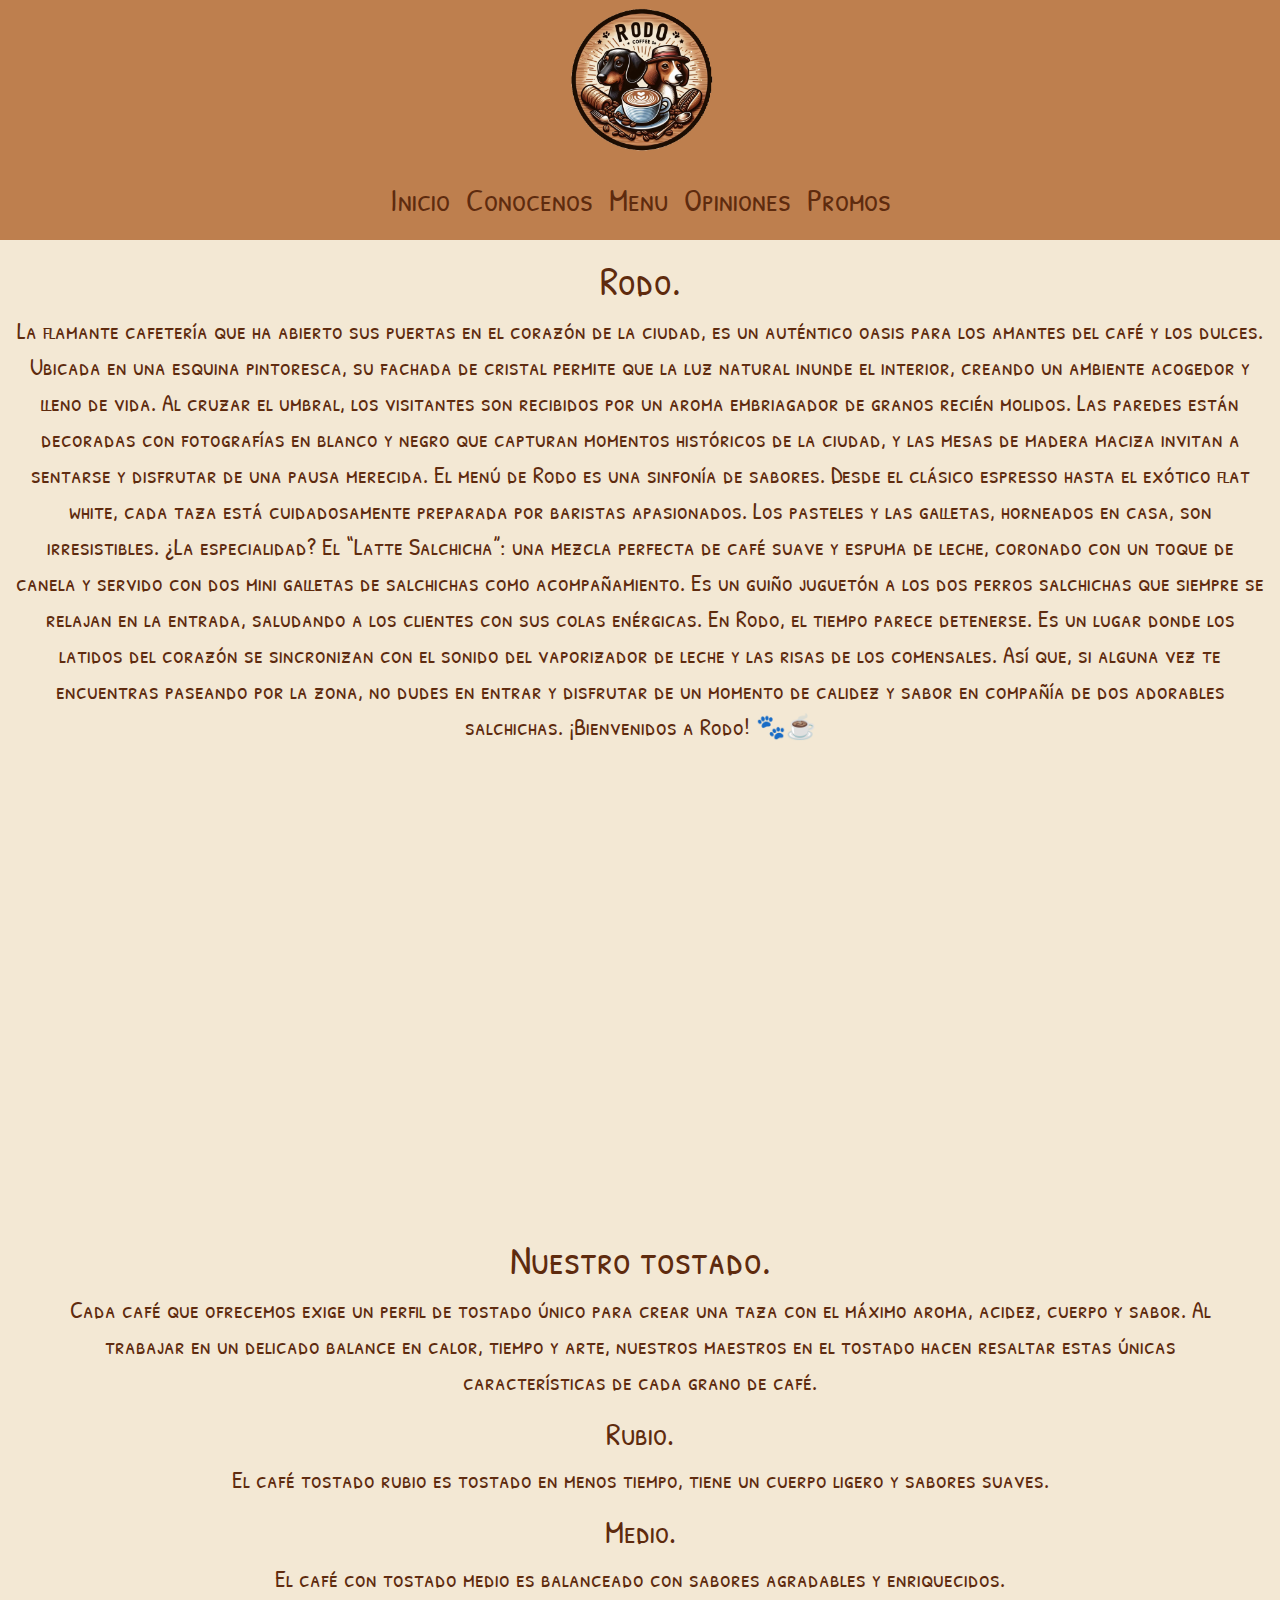
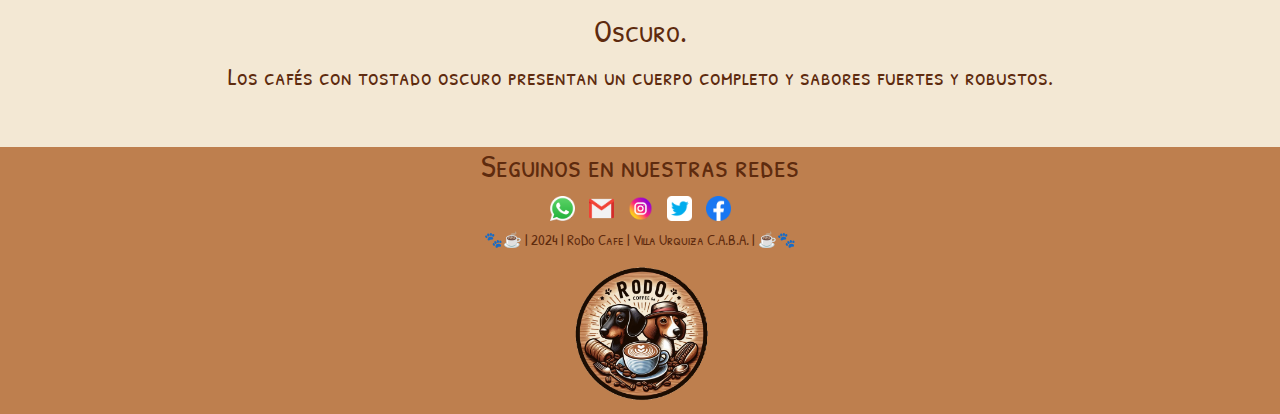
==== pages/conocenos.html @ e80aea35 "primer commit" ====
<!DOCTYPE html>
<html lang="en">
<head>
    <meta charset="UTF-8">
    <meta name="viewport" content="width=device-width, initial-scale=1.0">
    <meta name="description" content="“Descubre nuestra historia local y conoce nuestra ubicación. Bienvenidos a un rincón lleno de tradición y sabor.”">
    <meta name="keywords" content="Rodo, Rodo-Conocenos">

    <link rel="shortcut icon" href="../logo/favicon.ico" type="image/x-icon">
    <link rel="preconnect" href="https://fonts.googleapis.com">
    <link rel="preconnect" href="https://fonts.gstatic.com" crossorigin>
    <link href="https://fonts.googleapis.com/css2?family=Patrick+Hand+SC&display=swap" rel="stylesheet">
    <link rel="stylesheet" href="../css/estilo.css">
    <link href="https://unpkg.com/aos@2.3.1/dist/aos.css" rel="stylesheet">
    <link href="https://cdn.jsdelivr.net/npm/bootstrap@5.3.3/dist/css/bootstrap.min.css" rel="stylesheet" integrity="sha384-QWTKZyjpPEjISv5WaRU9OFeRpok6YctnYmDr5pNlyT2bRjXh0JMhjY6hW+ALEwIH" crossorigin="anonymous">

    <title>Rodo-Conocenos</title>
</head>

<body class="fondo">

    <div>
      <header class="header">
        <img class="logo" src="../logo/android-chrome-512x512.png" alt="Logo">
        <div class="navegador">
          <nav class="navbar navbar-expand-lg">
          <div class="container-fluid">
            <button class="navbar-toggler" type="button" data-bs-toggle="collapse" data-bs-target="#navbarNav" aria-controls="navbarNav" aria-expanded="false" aria-label="Toggle navigation">
              <span class="navbar-toggler-icon"></span>
            </button>
            <div class="collapse navbar-collapse" id="navbarNav">
              <ul class="navbar-nav">
                <li class="nav-item">
                  <a class="nav-link" aria-current="page" href="../index.html">Inicio</a>
                </li>
                <li class="nav-item">
                  <a class="nav-link" href="#">Conocenos</a>
                </li>
                <li class="nav-item">
                  <a class="nav-link" href="../pages/menu.html">Menu</a>
                </li>
                <li class="nav-item">
                  <a class="nav-link" href="../pages/opiniones.html">Opiniones</a>
                </li>
                <li class="nav-item">
                  <a class="nav-link" href="../pages/promo.html">Promos</a>
                </li>
              </ul>
            </div>
          </div>
        </nav>
      </div>
      </header>
    
        <main class="presentacion">
                <section class="conocer">
                    <h1>Rodo.</h1>
                    <p>
                        La flamante cafetería que ha abierto sus puertas en el corazón de la ciudad, es un auténtico oasis para los amantes del café y los dulces. Ubicada en una esquina pintoresca, su fachada de cristal permite que la luz natural inunde el interior, creando un ambiente acogedor y lleno de vida.
                        Al cruzar el umbral, los visitantes son recibidos por un aroma embriagador de granos recién molidos. Las paredes están decoradas con fotografías en blanco y negro que capturan momentos históricos de la ciudad, y las mesas de madera maciza invitan a sentarse y disfrutar de una pausa merecida.
                        El menú de Rodo es una sinfonía de sabores. Desde el clásico espresso hasta el exótico flat white, cada taza está cuidadosamente preparada por baristas apasionados. Los pasteles y las galletas, horneados en casa, son irresistibles. ¿La especialidad? El “Latte Salchicha”: una mezcla perfecta de café suave y espuma de leche, coronado con un toque de canela y servido con dos mini galletas de salchichas como acompañamiento. Es un guiño juguetón a los dos perros salchichas que siempre se relajan en la entrada, saludando a los clientes con sus colas enérgicas.
                        En Rodo, el tiempo parece detenerse. Es un lugar donde los latidos del corazón se sincronizan con el sonido del vaporizador de leche y las risas de los comensales. Así que, si alguna vez te encuentras paseando por la zona, no dudes en entrar y disfrutar de un momento de calidez y sabor en compañía de dos adorables salchichas. ¡Bienvenidos a Rodo! 🐾☕
                    </p>
                </section>
        
               <div class="maps"data-aos="fade-up"
               data-aos-duration="3000">
                <iframe src="https://www.google.com/maps/embed?pb=!1m18!1m12!1m3!1d3285.4248749348503!2d-58.49247442452648!3d-34.56811445561835!2m3!1f0!2f0!3f0!3m2!1i1024!2i768!4f13 1!3m3!1m2!1s0x95bcb76c036f57c7%3A0x97030925d8e81868!2sSABUESO%20CAF%C3%89!5e0!3m2!1ses-419!2sar!4v1713812545579!5m2!1ses-419!2sar" width="600" height="450" style="border:0;" allowfullscreen="" loading="lazy" referrerpolicy="no-referrer-when-downgrade">
                </iframe>
               </div>
    
               <div class="nuestro_cafe">
                <h1>Nuestro tostado.</h1>
                 <p>Cada café que ofrecemos exige un perfil de tostado único para crear una taza con el máximo aroma, acidez, cuerpo y sabor. Al trabajar en un delicado balance en calor, tiempo y arte, nuestros maestros en el tostado hacen resaltar estas únicas características de cada grano de café.
                </p>
                <h2>Rubio.</h2>
                <p>El café tostado rubio es tostado en menos tiempo, tiene un cuerpo ligero y sabores suaves.</p>
                <h2>Medio.</h2>
                <p>El café con tostado medio es balanceado con sabores agradables y enriquecidos.</p>
                <h2>Oscuro.</h2>
                <p>Los cafés con tostado oscuro presentan un cuerpo completo y sabores fuertes y robustos.</p>
               </div>
        </main>
        
        <footer class="footer">
                
          <div>
            <h2>Seguinos en nuestras redes</h2>
                <a href="https://wa.me/+541139210982"><img src="../iconos/wpp.png" alt="wpp"></a>
                <a href="mailto:baronegianluca@gmail.com"><img src="../iconos/gmail.png" alt="gmail"></a>
                <a href="https://www.instagram.com/"><img src="../iconos/instagram.png" alt="instagram"></a>
                <a href="https://twitter.com/?lang=es"><img src="../iconos/twitter.png" alt="twitter"></a>
                <a href="https://facebook.com"><img src="../iconos/face.png" alt="facebook"></a>
          </div>
          <div>
            <h3>🐾☕ | 2024 | RoDo Cafe | Villa Urquiza C.A.B.A. | ☕🐾</h3>
          </div>
          <div class="icono">
              <img class="icono1" src="../logo/android-chrome-512x512.png" alt="">
          </div>
        </footer>
    </div>
    

    <script src="https://cdn.jsdelivr.net/npm/bootstrap@5.3.3/dist/js/bootstrap.bundle.min.js" integrity="sha384-YvpcrYf0tY3lHB60NNkmXc5s9fDVZLESaAA55NDzOxhy9GkcIdslK1eN7N6jIeHz" crossorigin="anonymous"></script>
    <script src="https://unpkg.com/aos@2.3.1/dist/aos.js"></script>
    <script>
      AOS.init();
    </script>
</body>

</html>
---- css/estilo.css ----
* {
  margin: o;
  padding: 0;
  box-sizing: border-box;
  font-family: "Patrick Hand SC", cursive;
}

.fondo {
  background: rgb(243, 232, 212);
}

.header {
  display: flex;
  flex-direction: column;
  align-items: center;
  background: rgb(190, 127, 78);
}
.header .logo {
  width: 160px;
  display: inline-block;
}

.navegador {
  font-size: 2rem;
  color: rgb(94, 43, 14);
}
.navegador a {
  border-radius: 10px;
  color: rgb(94, 43, 14);
}
.navegador a:hover {
  background-color: rgb(94, 43, 14);
  border-radius: 10px;
  color: rgb(243, 232, 212);
}

.footer {
  text-align: center;
  background: rgb(190, 127, 78);
  justify-items: center;
  color: rgb(94, 43, 14);
}
.footer h2 {
  margin: 5px;
}
.footer img {
  width: 25px;
  margin: 5px;
}
.footer .icono1 {
  width: 150px;
  margin: 5px;
}
.footer h3 {
  margin: 5px;
  font-size: 15px;
  color: rgb(94, 43, 14);
}

.inicio {
  padding: 20px;
  background: rgb(243, 232, 212);
  display: grid;
  grid-template-columns: 1fr;
  grid-template-rows: auto, 2fr, auto;
  gap: 5px;
  grid-template-areas: "titulo" "fotos" "invitacion";
}
.inicio .titulo {
  grid-area: titulo;
  text-align: center;
  font-weight: 500;
  text-decoration: underline;
  color: rgb(94, 43, 14);
  margin-top: 3rem;
}
.inicio .fotos {
  padding: 40px;
  grid-area: fotos;
  justify-self: center;
  width: 60%;
}
.inicio .invitacion {
  grid-area: invitacion;
  text-align: center;
  padding: 20px;
  color: rgb(94, 43, 14);
}
.inicio .invitacion p {
  font-size: 1.2rem;
  font-weight: 300;
}

.presentacion {
  font-style: normal;
  text-align: center;
  padding: 1rem;
  font-size: x-large;
  color: rgb(94, 43, 14);
}

.nuestro_cafe {
  font-style: normal;
  text-align: center;
  padding: 1rem;
  font-size: x-large;
  color: rgb(94, 43, 14);
}

.titulo_listado {
  text-align: center;
  color: rgb(94, 43, 14);
}

.listado {
  display: flex;
  justify-content: space-evenly;
  align-items: baseline;
  margin: 10px;
  flex-wrap: nowrap;
  width: auto;
  height: auto;
  border: 5px solid black;
  border-radius: 20px;
  background: rgb(52, 42, 38);
  background: radial-gradient(circle, rgb(225, 175, 114) 0%, rgb(186, 141, 86) 50%, rgb(132, 95, 51) 100%);
}
.listado .bebidas {
  order: -1;
}
.listado .dulces {
  order: 0;
}
.listado .salados {
  order: 1;
}

.formulario {
  margin: 20px;
  display: grid;
  grid-template-columns: 1fr, 1fr;
  grid-template-rows: 1fr;
  gap: 5px;
  grid-template-areas: "for img";
}
.formulario .for {
  width: 45vw;
  text-align: left;
  padding: 10px;
  grid-area: for;
  background-color: rgb(190, 127, 78);
  border: solid rgb(190, 127, 78) 5px;
  border-radius: 20px;
  color: rgb(94, 43, 14);
}
.formulario .opinion {
  text-align: center;
  padding-top: 50px;
  text-decoration: underline;
}
.formulario .item {
  padding-top: 50px;
  font-size: 20px;
}
.formulario .saludo {
  padding-top: 150px;
  text-align: center;
}

.img {
  grid-area: img;
  padding: 10px auto;
  text-align: center;
}
.img .personal {
  padding: 20px;
  width: 80%;
}

.lista_combos {
  margin: 20px;
  margin-top: 100px;
}
.lista_combos .titulo_combo {
  text-align: center;
  text-decoration: underline;
  color: rgb(94, 43, 14);
  padding-bottom: 35px;
}

@media only screen and (min-width: 375px) and (max-width: 600px) {
  .navegador {
    font-size: large;
  }
  .maps iframe {
    width: 290px;
    height: 280px;
  }
  .formulario {
    width: 300px;
    margin: 0px;
    margin-top: 15px;
    grid-template-columns: 1fr;
    grid-template-rows: 1fr, 1fr;
    grid-template-areas: "for" "img";
  }
  .formulario .for {
    width: 100vw;
    border-radius: 0px;
    text-align: center;
  }
  .formulario .personal {
    width: 250px;
  }
  .formulario .item {
    font-size: 15px;
  }
  .listado .bebidas h3 {
    font-size: medium;
  }
  .listado .bebidas ul li {
    font-size: 8px;
  }
  .listado .dulces h3 {
    font-size: medium;
  }
  .listado .dulces ul li {
    font-size: 8px;
  }
  .listado .salados h3 {
    font-size: medium;
  }
  .listado .salados ul li {
    font-size: 8px;
  }
}
@media only screen and (min-width: 601px) and (max-width: 1000px) {
  .navegador {
    font-size: x-large;
  }
  .formulario {
    width: 100vw;
    margin: 0px;
    margin-top: 15px;
    grid-template-columns: 1fr;
    grid-template-rows: 1fr, 1fr;
    grid-template-areas: "for" "img";
  }
  .formulario .for {
    width: 100vw;
    border-radius: 0px;
    text-align: center;
  }
  .formulario .personal {
    width: 550px;
  }
}

/*# sourceMappingURL=estilo.css.map */
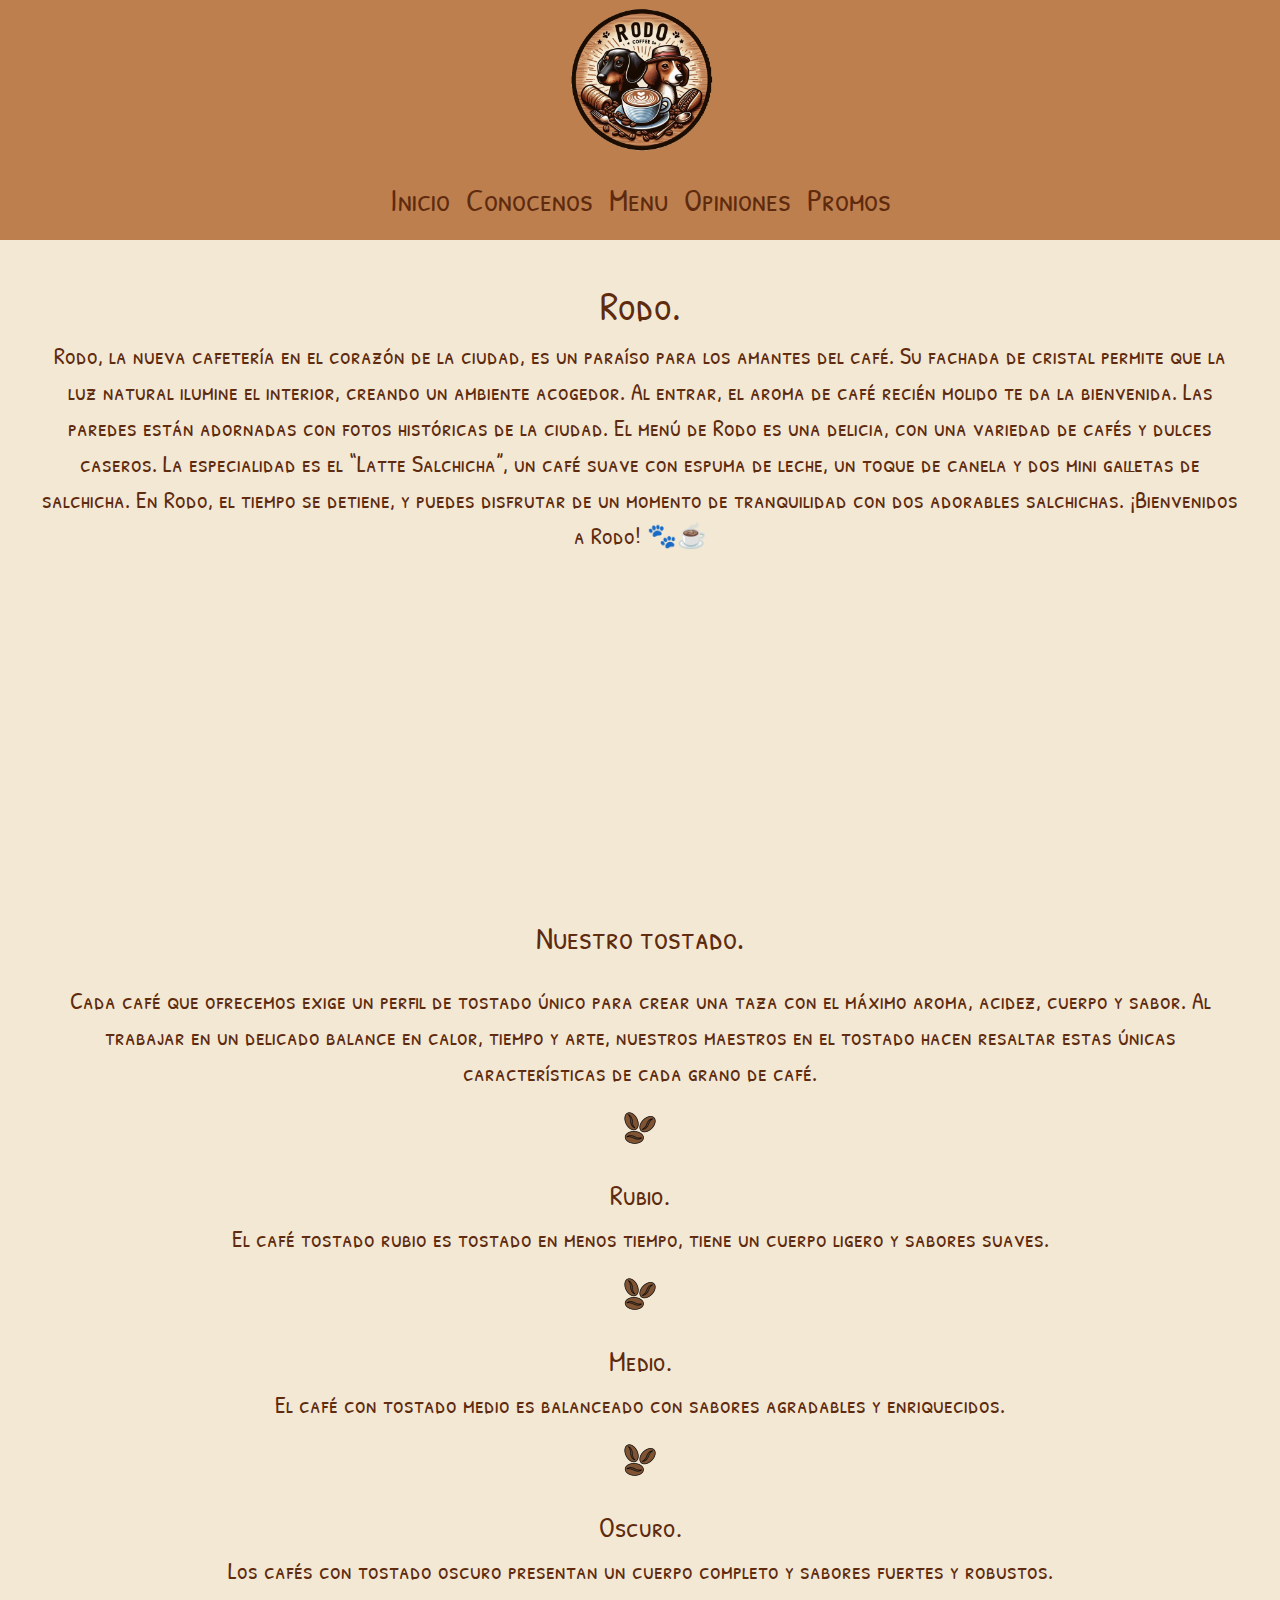
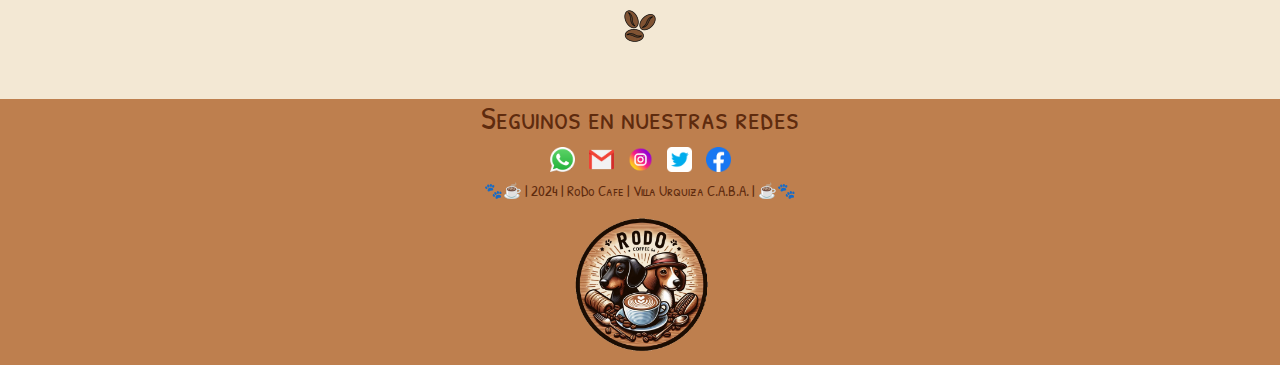
==== commit e958a109: "main" ====
--- a/pages/conocenos.html
+++ b/pages/conocenos.html
@@ -55,30 +55,31 @@
         <main class="presentacion">
                 <section class="conocer">
                     <h1>Rodo.</h1>
-                    <p>
-                        La flamante cafetería que ha abierto sus puertas en el corazón de la ciudad, es un auténtico oasis para los amantes del café y los dulces. Ubicada en una esquina pintoresca, su fachada de cristal permite que la luz natural inunde el interior, creando un ambiente acogedor y lleno de vida.
-                        Al cruzar el umbral, los visitantes son recibidos por un aroma embriagador de granos recién molidos. Las paredes están decoradas con fotografías en blanco y negro que capturan momentos históricos de la ciudad, y las mesas de madera maciza invitan a sentarse y disfrutar de una pausa merecida.
-                        El menú de Rodo es una sinfonía de sabores. Desde el clásico espresso hasta el exótico flat white, cada taza está cuidadosamente preparada por baristas apasionados. Los pasteles y las galletas, horneados en casa, son irresistibles. ¿La especialidad? El “Latte Salchicha”: una mezcla perfecta de café suave y espuma de leche, coronado con un toque de canela y servido con dos mini galletas de salchichas como acompañamiento. Es un guiño juguetón a los dos perros salchichas que siempre se relajan en la entrada, saludando a los clientes con sus colas enérgicas.
-                        En Rodo, el tiempo parece detenerse. Es un lugar donde los latidos del corazón se sincronizan con el sonido del vaporizador de leche y las risas de los comensales. Así que, si alguna vez te encuentras paseando por la zona, no dudes en entrar y disfrutar de un momento de calidez y sabor en compañía de dos adorables salchichas. ¡Bienvenidos a Rodo! 🐾☕
+                    <p>Rodo, la nueva cafetería en el corazón de la ciudad, es un paraíso para los amantes del café. Su fachada de cristal permite que la luz natural ilumine el interior, creando un ambiente acogedor. Al entrar, el aroma de café recién molido te da la bienvenida. Las paredes están adornadas con fotos históricas de la ciudad. El menú de Rodo es una delicia, con una variedad de cafés y dulces caseros. La especialidad es el “Latte Salchicha”, un café suave con espuma de leche, un toque de canela y dos mini galletas de salchicha. En Rodo, el tiempo se detiene, y puedes disfrutar de un momento de tranquilidad con dos adorables salchichas. ¡Bienvenidos a Rodo! 🐾☕
                     </p>
+                    <div></div>
                 </section>
         
                <div class="maps"data-aos="fade-up"
                data-aos-duration="3000">
-                <iframe src="https://www.google.com/maps/embed?pb=!1m18!1m12!1m3!1d3285.4248749348503!2d-58.49247442452648!3d-34.56811445561835!2m3!1f0!2f0!3f0!3m2!1i1024!2i768!4f13 1!3m3!1m2!1s0x95bcb76c036f57c7%3A0x97030925d8e81868!2sSABUESO%20CAF%C3%89!5e0!3m2!1ses-419!2sar!4v1713812545579!5m2!1ses-419!2sar" width="600" height="450" style="border:0;" allowfullscreen="" loading="lazy" referrerpolicy="no-referrer-when-downgrade">
+                <iframe class="mapa" src="https://www.google.com/maps/embed?pb=!1m18!1m12!1m3!1d3285.4248749348503!2d-58.49247442452648!3d-34.56811445561835!2m3!1f0!2f0!3f0!3m2!1i1024!2i768!4f13 1!3m3!1m2!1s0x95bcb76c036f57c7%3A0x97030925d8e81868!2sSABUESO%20CAF%C3%89!5e0!3m2!1ses-419!2sar!4v1713812545579!5m2!1ses-419!2sar" allowfullscreen="" loading="lazy" referrerpolicy="no-referrer-when-downgrade">
                 </iframe>
                </div>
     
                <div class="nuestro_cafe">
-                <h1>Nuestro tostado.</h1>
+                <h2>Nuestro tostado.</h2>
                  <p>Cada café que ofrecemos exige un perfil de tostado único para crear una taza con el máximo aroma, acidez, cuerpo y sabor. Al trabajar en un delicado balance en calor, tiempo y arte, nuestros maestros en el tostado hacen resaltar estas únicas características de cada grano de café.
                 </p>
-                <h2>Rubio.</h2>
+                <div><img src="../imagenes/granos-de-cafe.png" alt="granos"></div>
+                <h3>Rubio.</h3>
                 <p>El café tostado rubio es tostado en menos tiempo, tiene un cuerpo ligero y sabores suaves.</p>
-                <h2>Medio.</h2>
+                <div><img src="../imagenes/granos-de-cafe.png" alt="granos"></div>
+                <h3>Medio.</h3>
                 <p>El café con tostado medio es balanceado con sabores agradables y enriquecidos.</p>
-                <h2>Oscuro.</h2>
+                <div><img src="../imagenes/granos-de-cafe.png" alt="granos"></div>
+                <h3>Oscuro.</h3>
                 <p>Los cafés con tostado oscuro presentan un cuerpo completo y sabores fuertes y robustos.</p>
+                <div><img src="../imagenes/granos-de-cafe.png" alt="granos"></div>
                </div>
         </main>
         
--- a/css/estilo.css
+++ b/css/estilo.css
@@ -1,3 +1,5 @@
+@charset "UTF-8";
+/*configuración general*/
 * {
   margin: o;
   padding: 0;
@@ -57,7 +59,8 @@
   color: rgb(94, 43, 14);
 }
 
-.inicio {
+/*configuración del body*/
+inicio {
   padding: 20px;
   background: rgb(243, 232, 212);
   display: grid;
@@ -65,8 +68,9 @@
   grid-template-rows: auto, 2fr, auto;
   gap: 5px;
   grid-template-areas: "titulo" "fotos" "invitacion";
-}
-.inicio .titulo {
+  /*titulo imagen y texto*/
+}
+inicio .titulo {
   grid-area: titulo;
   text-align: center;
   font-weight: 500;
@@ -74,29 +78,31 @@
   color: rgb(94, 43, 14);
   margin-top: 3rem;
 }
-.inicio .fotos {
+inicio .fotos {
   padding: 40px;
   grid-area: fotos;
   justify-self: center;
   width: 60%;
 }
-.inicio .invitacion {
+inicio .invitacion {
   grid-area: invitacion;
   text-align: center;
   padding: 20px;
   color: rgb(94, 43, 14);
 }
-.inicio .invitacion p {
+inicio .invitacion p {
   font-size: 1.2rem;
   font-weight: 300;
 }
 
+/*textos*/
 .presentacion {
   font-style: normal;
   text-align: center;
   padding: 1rem;
   font-size: x-large;
   color: rgb(94, 43, 14);
+  margin: 25px;
 }
 
 .nuestro_cafe {
@@ -106,12 +112,26 @@
   font-size: x-large;
   color: rgb(94, 43, 14);
 }
+.nuestro_cafe h2 {
+  margin: 25px;
+}
+.nuestro_cafe h3 {
+  margin-top: 35px;
+}
+
+/*irframe*/
+.mapa {
+  width: 60%;
+  height: 300px;
+}
 
 .titulo_listado {
   text-align: center;
   color: rgb(94, 43, 14);
-}
-
+  margin: 25px;
+}
+
+/*configuración del menu*/
 .listado {
   display: flex;
   justify-content: space-evenly;
@@ -122,19 +142,21 @@
   height: auto;
   border: 5px solid black;
   border-radius: 20px;
-  background: rgb(52, 42, 38);
-  background: radial-gradient(circle, rgb(225, 175, 114) 0%, rgb(186, 141, 86) 50%, rgb(132, 95, 51) 100%);
+  background: rgb(178, 133, 52);
+  background: linear-gradient(180deg, rgb(178, 133, 52) 0%, rgb(222, 200, 160) 50%, rgb(183, 104, 48) 100%);
 }
 .listado .bebidas {
-  order: -1;
+  margin: 15px;
 }
 .listado .dulces {
-  order: 0;
+  margin: 15px;
 }
 .listado .salados {
-  order: 1;
-}
-
+  margin: 15px;
+  margin-bottom: 30px;
+}
+
+/*configuración del formulario*/
 .formulario {
   margin: 20px;
   display: grid;
@@ -142,9 +164,11 @@
   grid-template-rows: 1fr;
   gap: 5px;
   grid-template-areas: "for img";
+  /*interior del formulario*/
 }
 .formulario .for {
-  width: 45vw;
+  width: 30vw;
+  height: auto;
   text-align: left;
   padding: 10px;
   grid-area: for;
@@ -163,10 +187,11 @@
   font-size: 20px;
 }
 .formulario .saludo {
-  padding-top: 150px;
-  text-align: center;
-}
-
+  text-align: center;
+  padding-top: 50px;
+}
+
+/*imagenes fuera del formulario*/
 .img {
   grid-area: img;
   padding: 10px auto;
@@ -174,21 +199,27 @@
 }
 .img .personal {
   padding: 20px;
-  width: 80%;
-}
-
+  width: 60%;
+}
+
+/*configuración de la tabla*/
 .lista_combos {
+  margin-top: 100px;
+}
+.lista_combos .titulo_combo {
+  text-align: center;
+  text-decoration: underline;
+  color: rgb(94, 43, 14);
+  padding-bottom: 35px;
+}
+
+.tabla {
+  display: flex;
+  justify-content: center;
   margin: 20px;
-  margin-top: 100px;
-}
-.lista_combos .titulo_combo {
-  text-align: center;
-  text-decoration: underline;
-  color: rgb(94, 43, 14);
-  padding-bottom: 35px;
-}
-
-@media only screen and (min-width: 375px) and (max-width: 600px) {
+}
+
+@media only screen and (min-width: 0px) and (max-width: 600px) {
   .navegador {
     font-size: large;
   }
@@ -215,23 +246,20 @@
   .formulario .item {
     font-size: 15px;
   }
+  .listado {
+    display: block;
+  }
   .listado .bebidas h3 {
     font-size: medium;
   }
-  .listado .bebidas ul li {
-    font-size: 8px;
-  }
   .listado .dulces h3 {
     font-size: medium;
   }
-  .listado .dulces ul li {
-    font-size: 8px;
-  }
   .listado .salados h3 {
     font-size: medium;
   }
-  .listado .salados ul li {
-    font-size: 8px;
+  .table {
+    font-size: small;
   }
 }
 @media only screen and (min-width: 601px) and (max-width: 1000px) {
